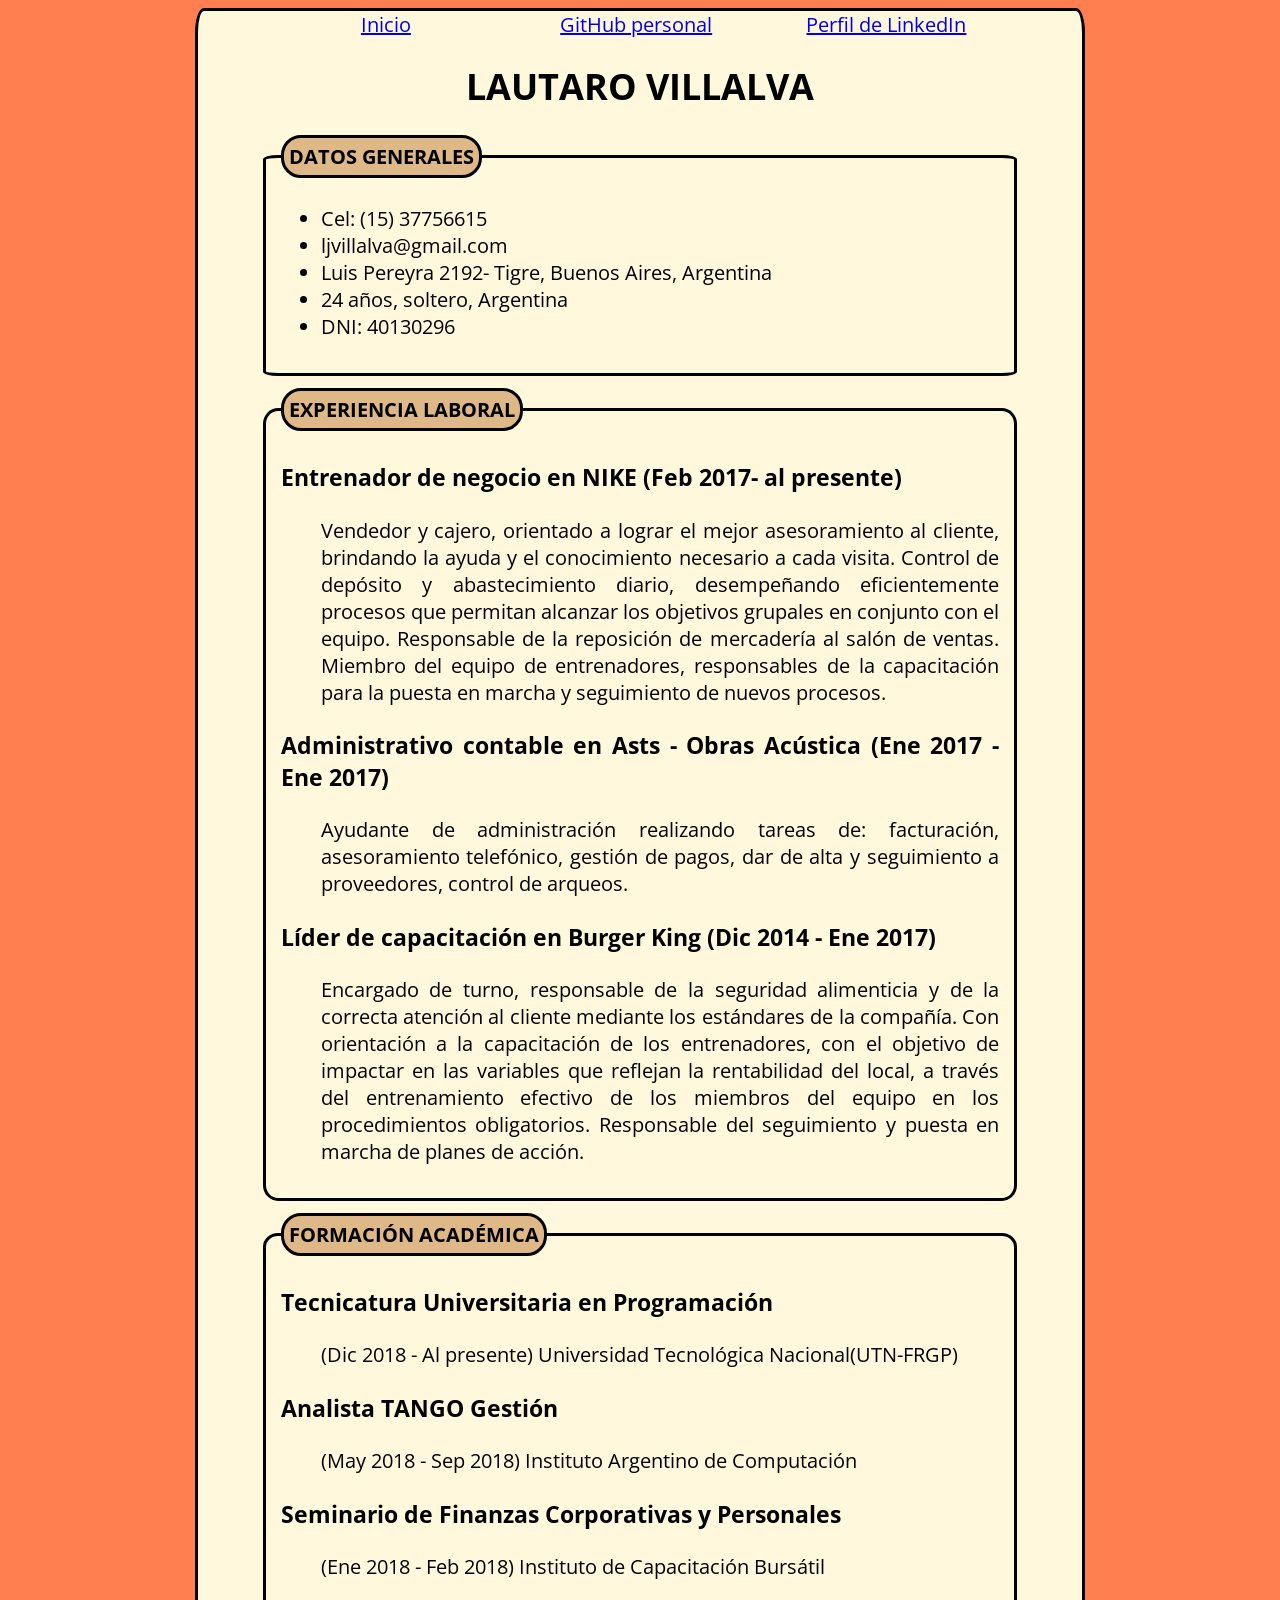
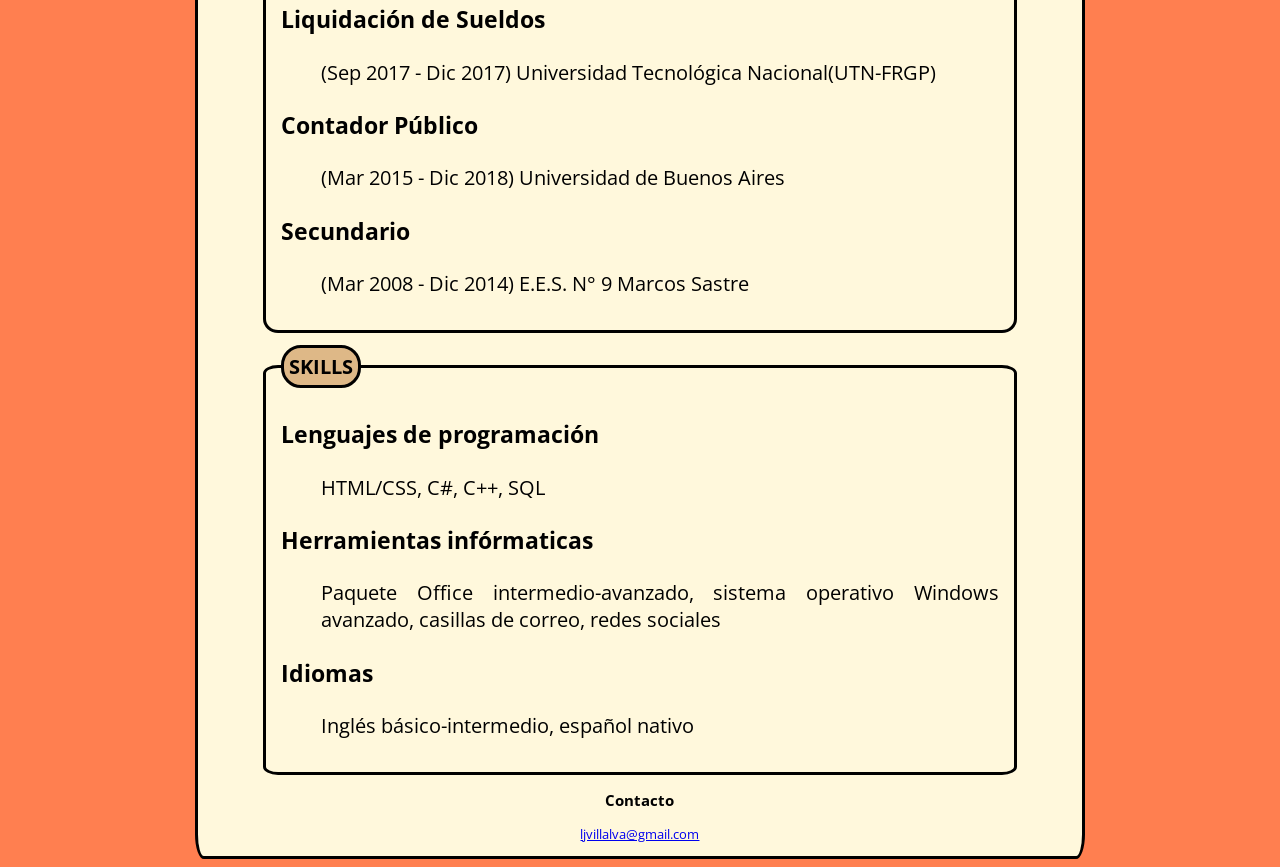
==== cv.html @ 3183fae9 "corrección en el mail y bordes" ====
<!DOCTYPE html>
<html lang="en">

<head>
  <meta charset="UTF-8">
  <meta name="author" content="Lautaro J. Villalva">
  <meta name="description" content="Portfolio de Lautaro Villalva">
  <link rel="stylesheet" href="styles/main.css" />
  <link rel="preconnect" href="https://fonts.gstatic.com">
  <link href="https://fonts.googleapis.com/css2?family=Open+Sans:wght@300&display=swap" rel="stylesheet">
  <meta http-equiv="X-UA-Compatible" content="IE=edge">
  <meta name="viewport" content="width=device-width, initial-scale=1.0">
  <title>Currículum LJV</title>
</head>

<body>
  <div id="general">
    <nav id="navegador">
      <div>
        <a href="index.html">Inicio</a>
      </div>
      <div>
        <a href="https://github.com/lautarovillalva" target="_blank">GitHub personal</a>
      </div>
      <div>
        <a href="www.linkedin.com/in/lautarovillalva" target="_blank">Perfil de LinkedIn</a>
      </div>


    </nav>
    <header id="encabezado">
      <h1>LAUTARO VILLALVA</h1>
  </header>
    <fieldset>
      <legend>DATOS GENERALES</legend>
      <ul>
        <li>Cel: (15) 37756615</li>
        <li>ljvillalva@gmail.com</li>
        <li>Luis Pereyra 2192- Tigre, Buenos Aires, Argentina</li>
        <li>24 años, soltero, Argentina</li>
        <li>DNI: 40130296</li>
      </ul>
    </fieldset>
    <fieldset>
      <legend>EXPERIENCIA LABORAL</legend>
      <dl>
        <dt>
          <h3>
            Entrenador de negocio en NIKE (Feb 2017- al presente)
          </h3>
        </dt>
        <dd>
          Vendedor y cajero, orientado a lograr el mejor asesoramiento al
          cliente, brindando la ayuda y el conocimiento necesario a cada
          visita. Control de depósito y abastecimiento diario, desempeñando
          eficientemente procesos que permitan alcanzar los objetivos grupales
          en conjunto con el equipo. Responsable de la reposición de
          mercadería al salón de ventas. Miembro del equipo de entrenadores,
          responsables de la capacitación para la puesta en marcha y
          seguimiento de nuevos procesos.
        </dd>
        <dt>
          <h3>
            Administrativo contable en Asts - Obras Acústica (Ene 2017
            - Ene 2017)
          </h3>
        </dt>
        <dd>
          Ayudante de administración realizando tareas de: facturación,
          asesoramiento telefónico, gestión de pagos, dar de alta y
          seguimiento a proveedores, control de arqueos.
        </dd>
        <dt>
          <h3>
            Líder de capacitación en Burger King (Dic 2014 - Ene 2017)
          </h3>
        </dt>
        <dd>
          Encargado de turno, responsable de la seguridad alimenticia y de la
          correcta atención al cliente mediante los estándares de la compañía.
          Con orientación a la capacitación de los entrenadores, con el
          objetivo de impactar en las variables que reflejan la rentabilidad
          del local, a través del entrenamiento efectivo de los miembros del
          equipo en los procedimientos obligatorios. Responsable del
          seguimiento y puesta en marcha de planes de acción.
        </dd>
      </dl>
    </fieldset>
    <fieldset>
      <legend>FORMACIÓN ACADÉMICA</legend>
      <dl>
        <dt>
          <h3>Tecnicatura Universitaria en Programación</h3>
        </dt>
        <dd>(Dic 2018 - Al presente) Universidad Tecnológica Nacional(UTN-FRGP)</dd>
        <dt>
          <h3>Analista TANGO Gestión</h3>
        </dt>
        <dd>(May 2018 - Sep 2018) Instituto Argentino de Computación </dd>
        <dt>
          <h3>Seminario de Finanzas Corporativas y Personales</h3>
        </dt>
        <dd>(Ene 2018 - Feb 2018) Instituto de Capacitación Bursátil</dd>
        <dt>
          <h3>Liquidación de Sueldos</h3>
        </dt>
        <dd>(Sep 2017 - Dic 2017) Universidad Tecnológica Nacional(UTN-FRGP)</dd>
        <dt>
          <h3>Contador Público</h3>
        </dt>
        <dd>(Mar 2015 - Dic 2018) Universidad de Buenos Aires</dd>
        <dt>
          <h3>Secundario</h3>
        </dt>
        <dd>(Mar 2008 - Dic 2014) E.E.S. N° 9 Marcos Sastre</dd>
      </dl>
    </fieldset>
    <fieldset>
      <legend>SKILLS</legend>
      <dl>
        <dt>
          <h3>Lenguajes de programación</h3>
        </dt>
        <dd>HTML/CSS, C#, C++, SQL</dd>
        <dt>
          <h3>Herramientas infórmaticas</h3>
        </dt>
        <dd>Paquete Office intermedio-avanzado, sistema operativo Windows avanzado, casillas de correo, redes sociales
        </dd>
        <dt>
          <h3>Idiomas</h3>
        </dt>
        <dd>Inglés básico-intermedio, español nativo</dd>
      </dl>
    </fieldset>

    <footer id="pie">
      <h3>Contacto</h3>
      <p>
        <a href="mailto:ljvillalva@gmail.com">ljvillalva@gmail.com</a>
      </p>
    </footer>
  </div>
</body>

</html>
---- styles/main.css ----
body{
    background-color: coral;
    font-family: 'Open Sans', sans-serif;
    text-align: justify;
    font-size: 20px;
}
#general{
    width: 60%;
    margin: auto;
    background-color:cornsilk;
    border-radius: 1%;
    border: solid black;
    padding-left: 5%;
    padding-right: 5%;
}
.grid{
    display: grid;
    grid-template-columns: 50% 50%;
    max-width: 100%;
}
.card{
    border-radius: 2%;
    border: solid black;
    padding: 5%;
    margin: 1%;
}
#navegador{
    display: grid;
    grid-template-columns: 33% 33% 33%;
    max-width: 100%;
    text-align: center;
}
#encabezado{
    max-width: 100%;
    text-align: center;
    font-size: large;
}
#pie{
    max-width: 100%;
    text-align: center;
    font-size: small;
}
fieldset{
    margin-bottom: 12px;
    border: solid black;
    border-radius: 2%;
}
legend{
    border: solid black;
    background-color:burlywood;
    padding: 5px;
    border-radius: 20px;
    font-weight: bold;
}
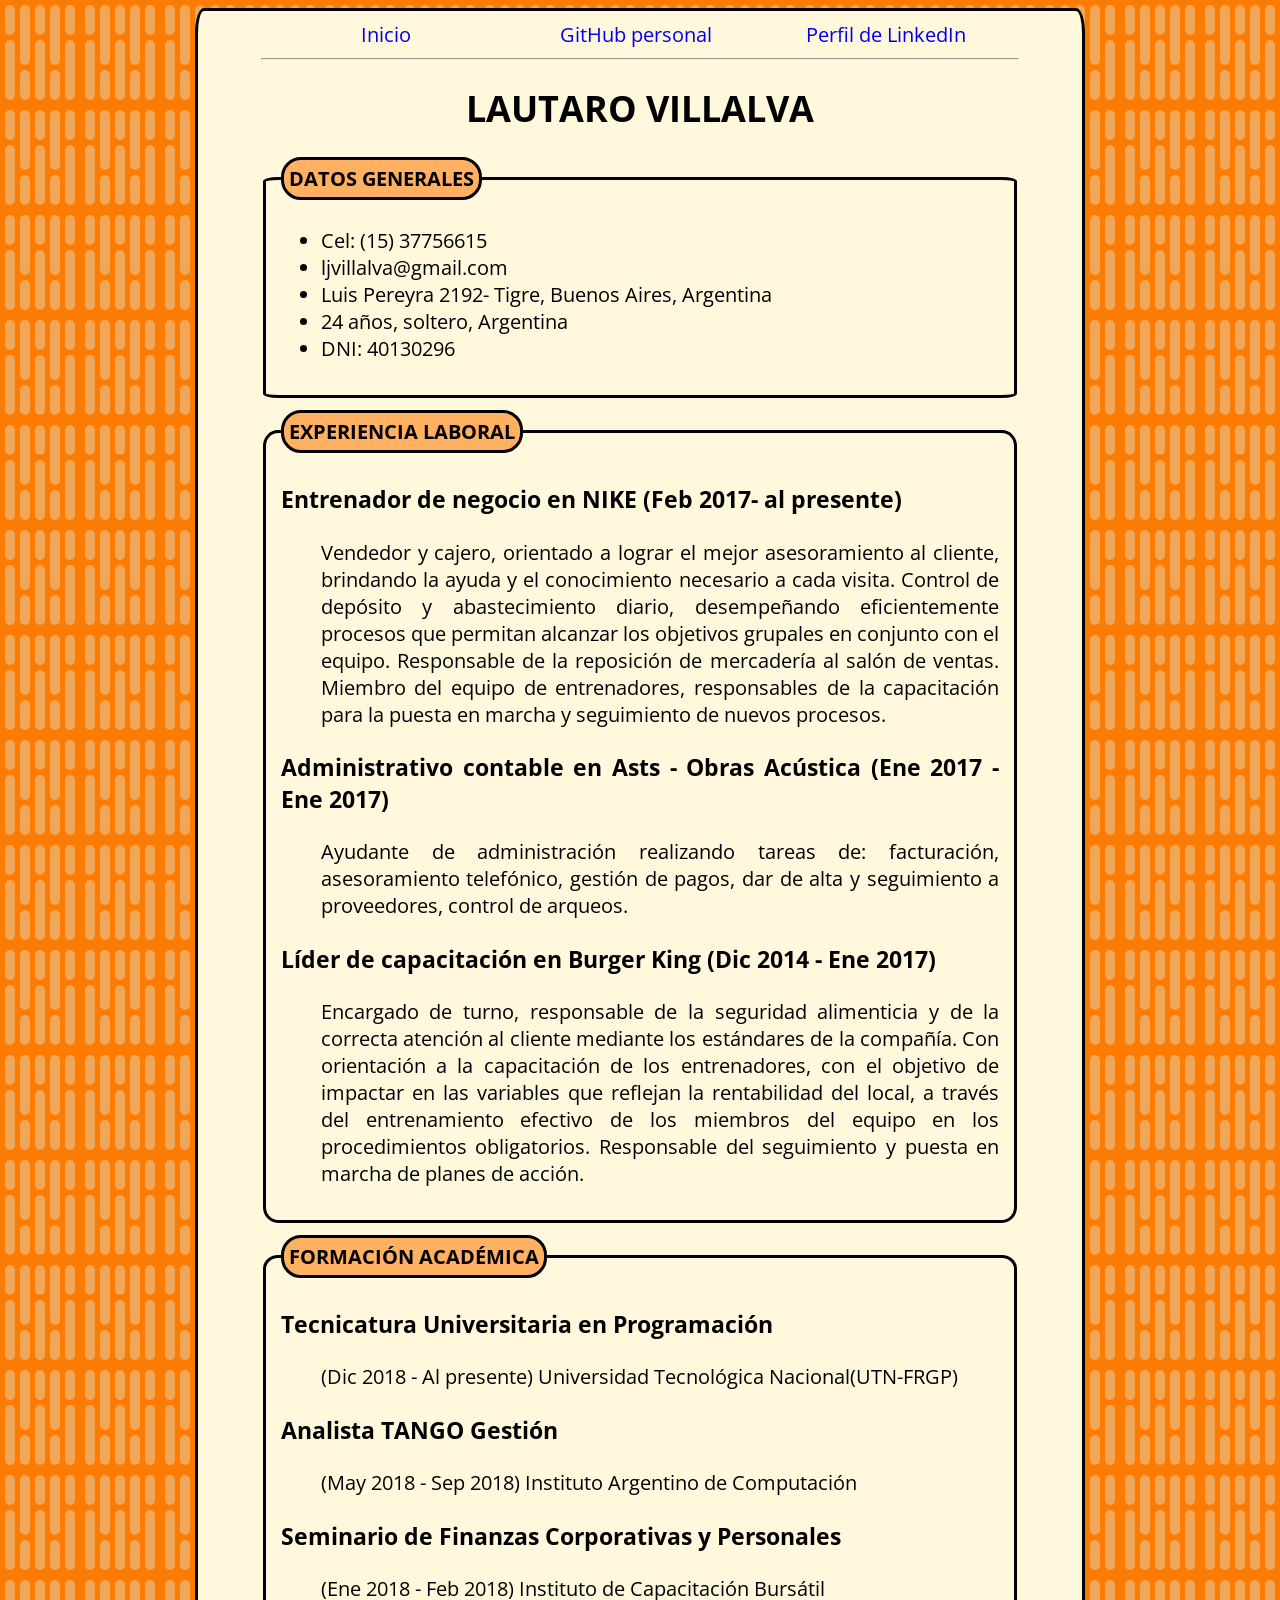
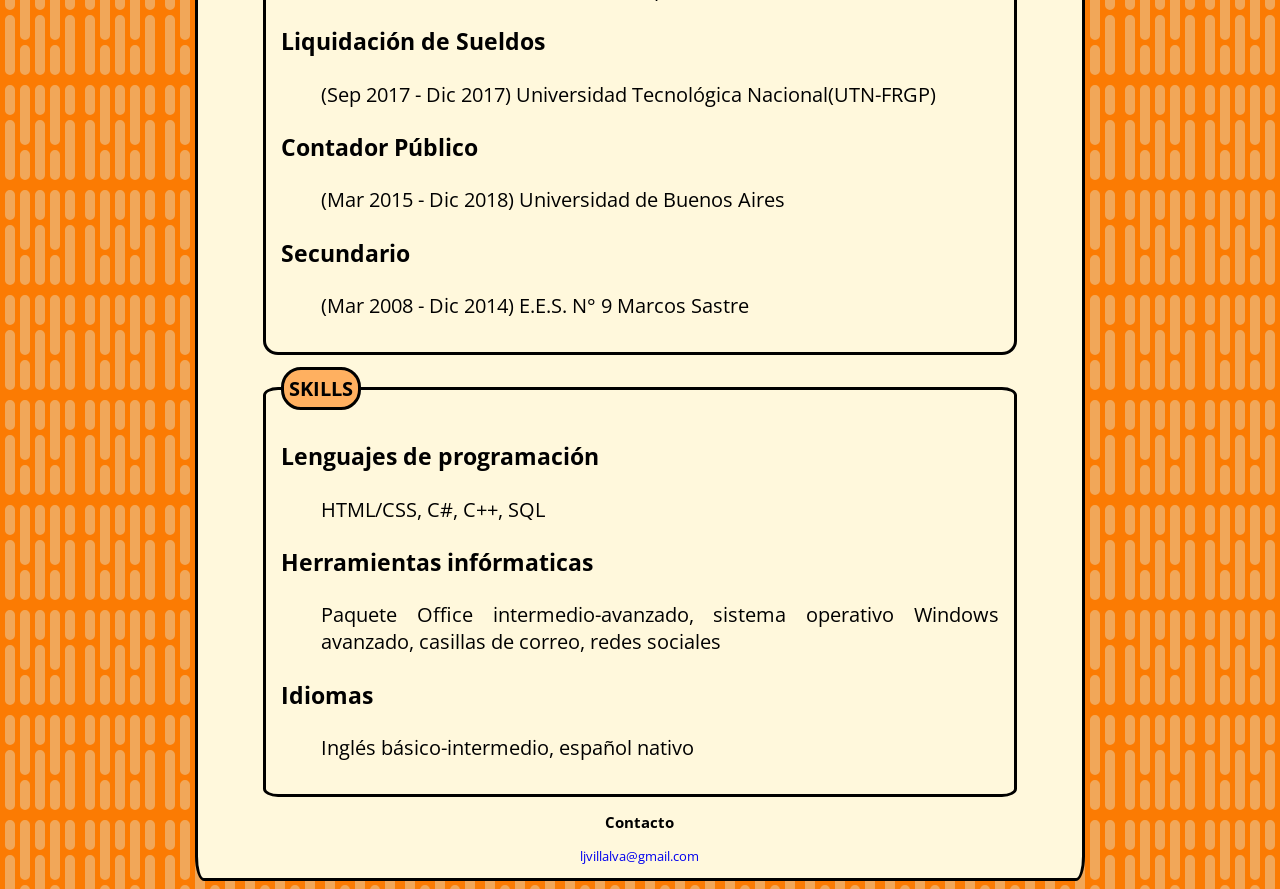
==== commit 8008c5cc: "main.css actualizado" ====
--- a/cv.html
+++ b/cv.html
@@ -14,8 +14,8 @@
 </head>
 
 <body>
-  <div id="general">
-    <nav id="navegador">
+  <div class="container">
+    <nav class="navegador">
       <div>
         <a href="index.html">Inicio</a>
       </div>
@@ -25,9 +25,8 @@
       <div>
         <a href="www.linkedin.com/in/lautarovillalva" target="_blank">Perfil de LinkedIn</a>
       </div>
-
-
     </nav>
+    <hr>
     <header id="encabezado">
       <h1>LAUTARO VILLALVA</h1>
   </header>
--- a/styles/main.css
+++ b/styles/main.css
@@ -1,10 +1,17 @@
 body{
-    background-color: coral;
+    background-color: #fb7b03;
+background-image: url("data:image/svg+xml,%3Csvg xmlns='http://www.w3.org/2000/svg' width='80' height='105' viewBox='0 0 80 105'%3E%3Cg fill-rule='evenodd'%3E%3Cg id='death-star' fill='%23eeb26f' fill-opacity='0.79'%3E%3Cpath d='M20 10a5 5 0 0 1 10 0v50a5 5 0 0 1-10 0V10zm15 35a5 5 0 0 1 10 0v50a5 5 0 0 1-10 0V45zM20 75a5 5 0 0 1 10 0v20a5 5 0 0 1-10 0V75zm30-65a5 5 0 0 1 10 0v50a5 5 0 0 1-10 0V10zm0 65a5 5 0 0 1 10 0v20a5 5 0 0 1-10 0V75zM35 10a5 5 0 0 1 10 0v20a5 5 0 0 1-10 0V10zM5 45a5 5 0 0 1 10 0v50a5 5 0 0 1-10 0V45zm0-35a5 5 0 0 1 10 0v20a5 5 0 0 1-10 0V10zm60 35a5 5 0 0 1 10 0v50a5 5 0 0 1-10 0V45zm0-35a5 5 0 0 1 10 0v20a5 5 0 0 1-10 0V10z' /%3E%3C/g%3E%3C/g%3E%3C/svg%3E");
     font-family: 'Open Sans', sans-serif;
     text-align: justify;
     font-size: 20px;
 }
-#general{
+#fotoperfil{
+    display:block;
+    margin:auto;
+    width: 150px;
+    align-items: center;
+}
+.container{
     width: 60%;
     margin: auto;
     background-color:cornsilk;
@@ -17,18 +24,29 @@
     display: grid;
     grid-template-columns: 50% 50%;
     max-width: 100%;
+    gap: 1%;
 }
 .card{
-    border-radius: 2%;
-    border: solid black;
+    border-radius: 5px;
+    box-shadow: 3px  4px 8px 3px rgba(0,0,0,0.2);
+    transition: 0.3s;
     padding: 5%;
-    margin: 1%;
 }
-#navegador{
+.card:hover {
+    box-shadow: 6px 8px 16px 6px rgba(0,0,0,0.2);
+  }
+.navegador{
     display: grid;
     grid-template-columns: 33% 33% 33%;
     max-width: 100%;
     text-align: center;
+    padding-top: 10px;
+}
+a{
+    text-decoration: none;
+}
+a:hover{
+ border-bottom:solid;
 }
 #encabezado{
     max-width: 100%;
@@ -47,7 +65,7 @@
 }
 legend{
     border: solid black;
-    background-color:burlywood;
+    background-color:rgb(255, 176, 96);
     padding: 5px;
     border-radius: 20px;
     font-weight: bold;
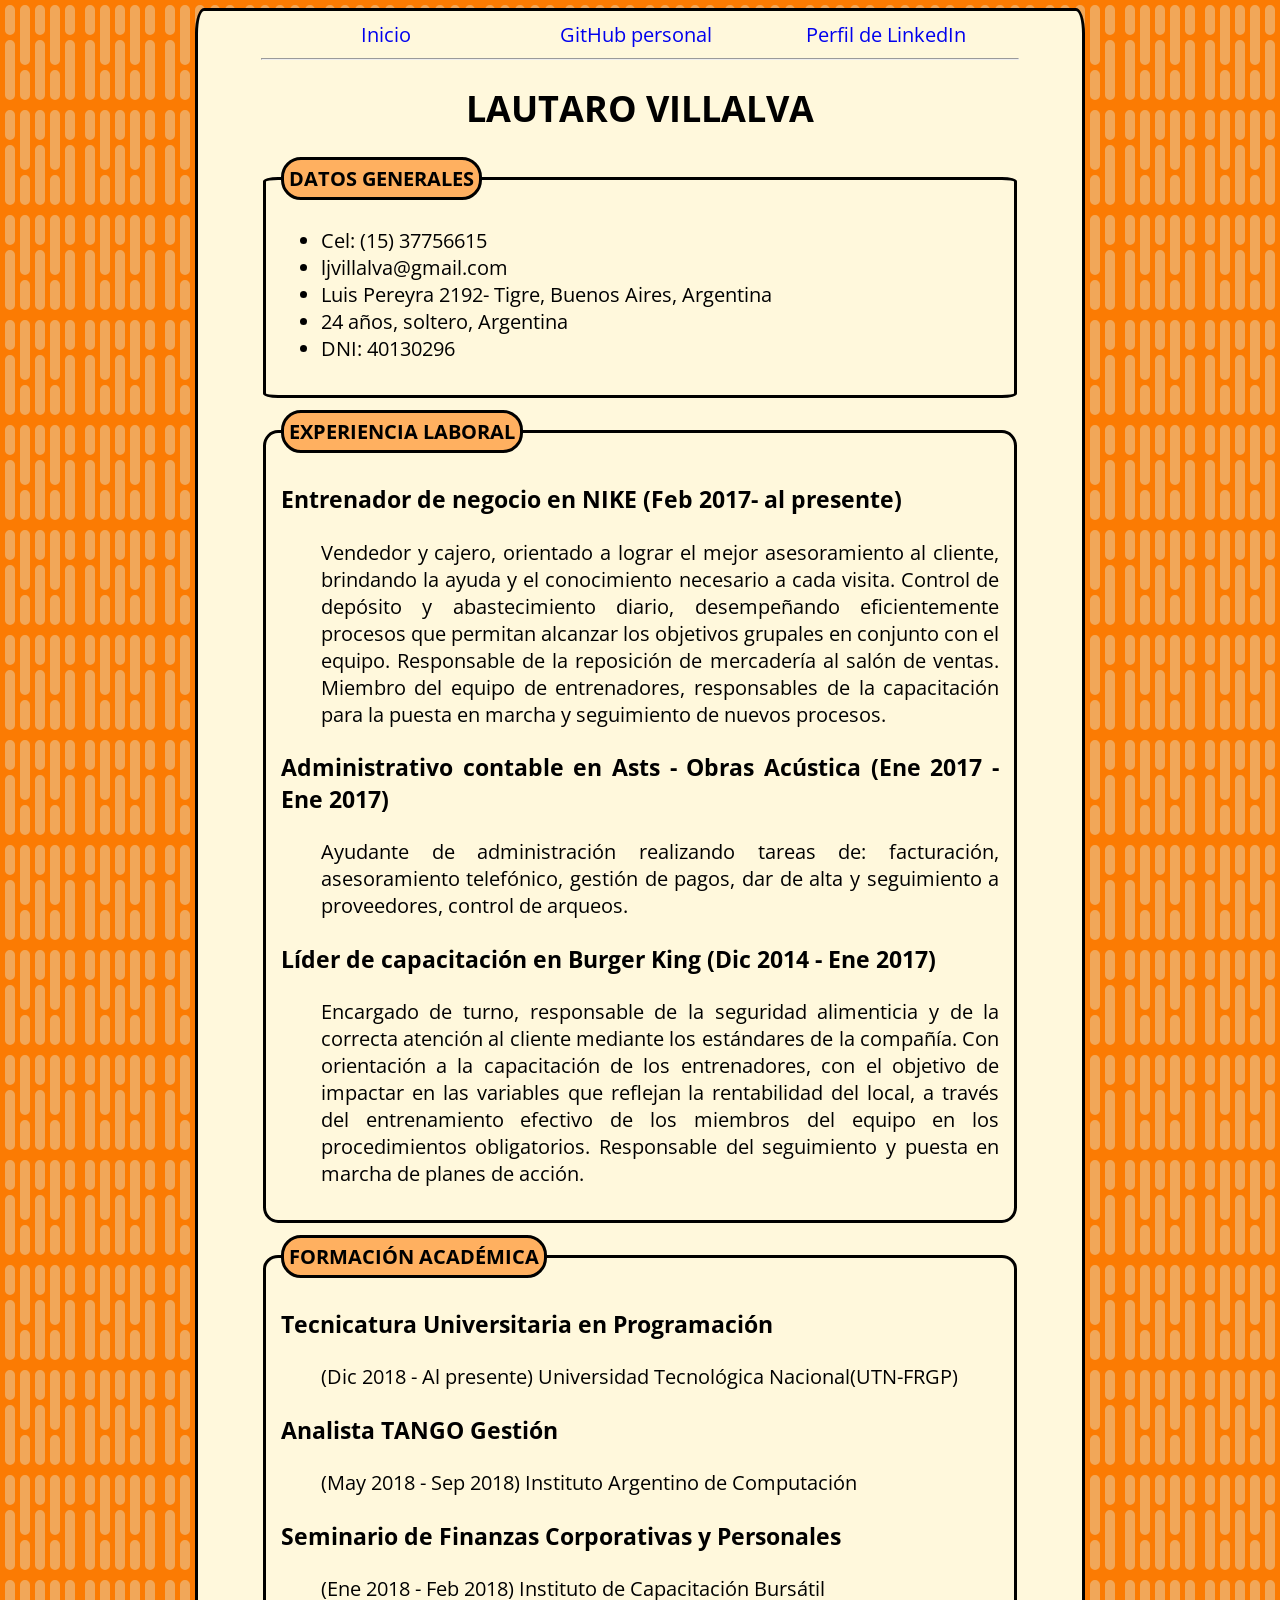
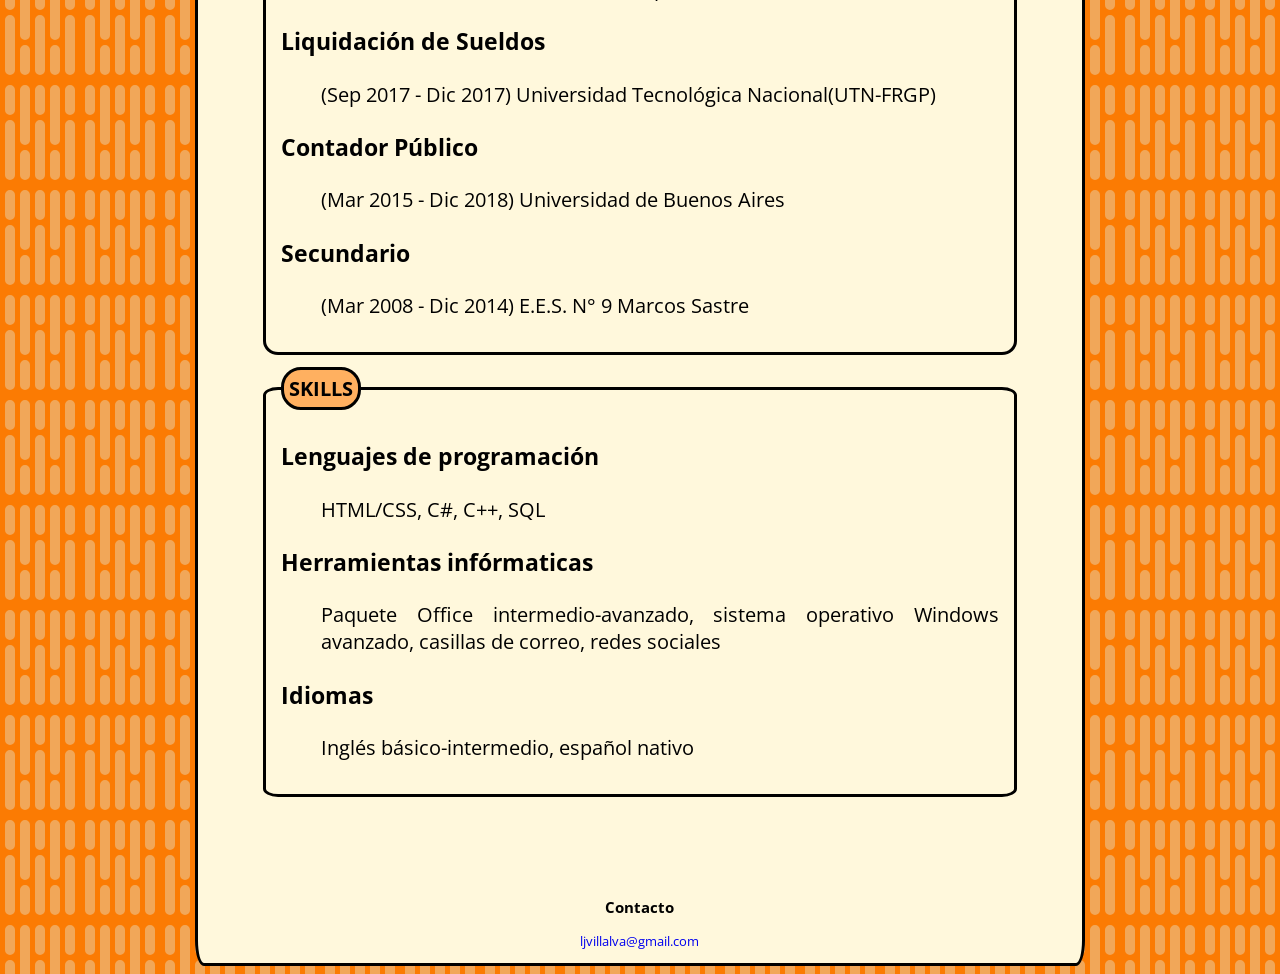
==== commit 23acc190: "favicon agregado" ====
--- a/cv.html
+++ b/cv.html
@@ -7,6 +7,7 @@
   <meta name="description" content="Portfolio de Lautaro Villalva">
   <link rel="stylesheet" href="styles/main.css" />
   <link rel="preconnect" href="https://fonts.gstatic.com">
+  <link rel="icon" href="images/faviconportfolio.png">
   <link href="https://fonts.googleapis.com/css2?family=Open+Sans:wght@300&display=swap" rel="stylesheet">
   <meta http-equiv="X-UA-Compatible" content="IE=edge">
   <meta name="viewport" content="width=device-width, initial-scale=1.0">
--- a/styles/main.css
+++ b/styles/main.css
@@ -22,9 +22,9 @@
 }
 .grid{
     display: grid;
-    grid-template-columns: 50% 50%;
+    grid-template-columns: 1fr 1fr;
     max-width: 100%;
-    gap: 1%;
+    gap: 5%;
 }
 .card{
     border-radius: 5px;
@@ -54,6 +54,7 @@
     font-size: large;
 }
 #pie{
+    margin-top: 100px;
     max-width: 100%;
     text-align: center;
     font-size: small;
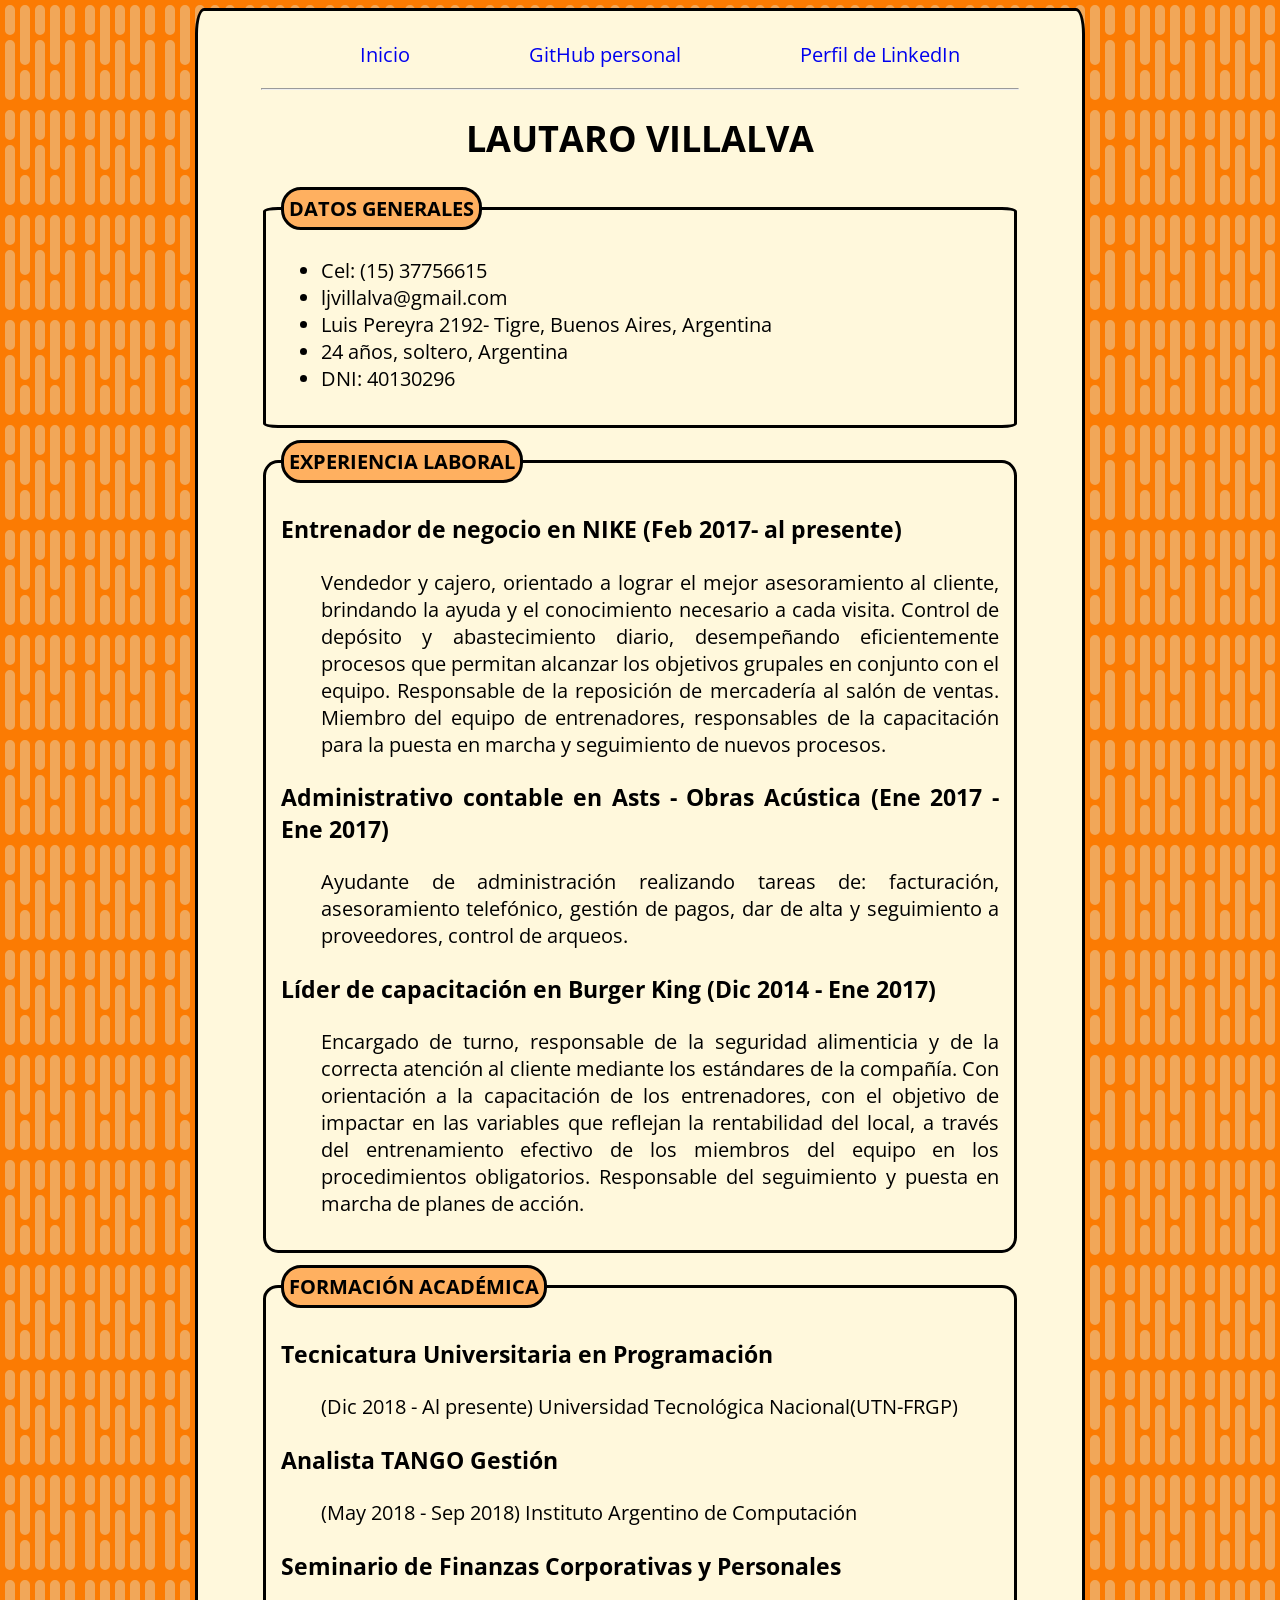
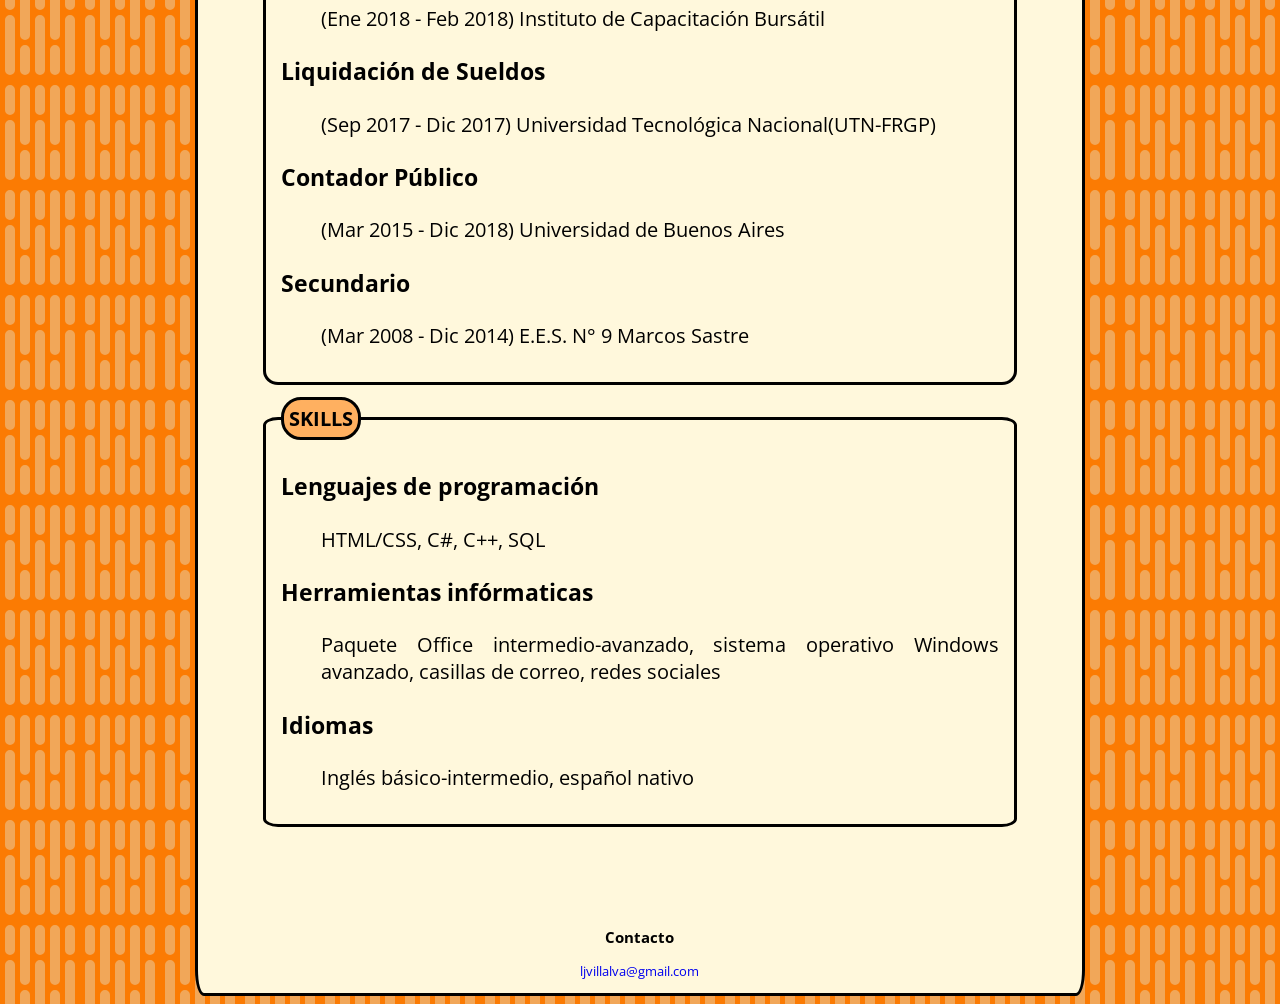
==== commit b03f782b: "navegador con lista" ====
--- a/cv.html
+++ b/cv.html
@@ -16,21 +16,23 @@
 
 <body>
   <div class="container">
-    <nav class="navegador">
-      <div>
-        <a href="index.html">Inicio</a>
-      </div>
-      <div>
-        <a href="https://github.com/lautarovillalva" target="_blank">GitHub personal</a>
-      </div>
-      <div>
-        <a href="www.linkedin.com/in/lautarovillalva" target="_blank">Perfil de LinkedIn</a>
-      </div>
+    <nav>
+      <ul class="navegador">
+        <li>
+          <a href="index.html">Inicio</a>
+        </li>
+        <li>
+          <a href="https://github.com/lautarovillalva" target="_blank">GitHub personal</a>
+        </li>
+        <li>
+          <a href="https://www.linkedin.com/in/lautarovillalva/" target="_blank">Perfil de LinkedIn</a>
+        </li>
+      </ul>
     </nav>
     <hr>
     <header id="encabezado">
       <h1>LAUTARO VILLALVA</h1>
-  </header>
+    </header>
     <fieldset>
       <legend>DATOS GENERALES</legend>
       <ul>
--- a/styles/main.css
+++ b/styles/main.css
@@ -8,8 +8,10 @@
 #fotoperfil{
     display:block;
     margin:auto;
-    width: 150px;
+    width: 300px;
     align-items: center;
+    border-radius: 50%;
+    box-shadow: 6px 8px 16px 6px rgba(0,0,0,0.2);
 }
 .container{
     width: 60%;
@@ -23,6 +25,7 @@
 .grid{
     display: grid;
     grid-template-columns: 1fr 1fr;
+
     max-width: 100%;
     gap: 5%;
 }
@@ -31,17 +34,21 @@
     box-shadow: 3px  4px 8px 3px rgba(0,0,0,0.2);
     transition: 0.3s;
     padding: 5%;
+    background-color:ghostwhite;
 }
 .card:hover {
     box-shadow: 6px 8px 16px 6px rgba(0,0,0,0.2);
   }
 .navegador{
-    display: grid;
-    grid-template-columns: 33% 33% 33%;
+    display: flex;
     max-width: 100%;
     text-align: center;
     padding-top: 10px;
+    flex-direction:row;
+    justify-content: space-around;
+    list-style: none;
 }
+
 a{
     text-decoration: none;
 }
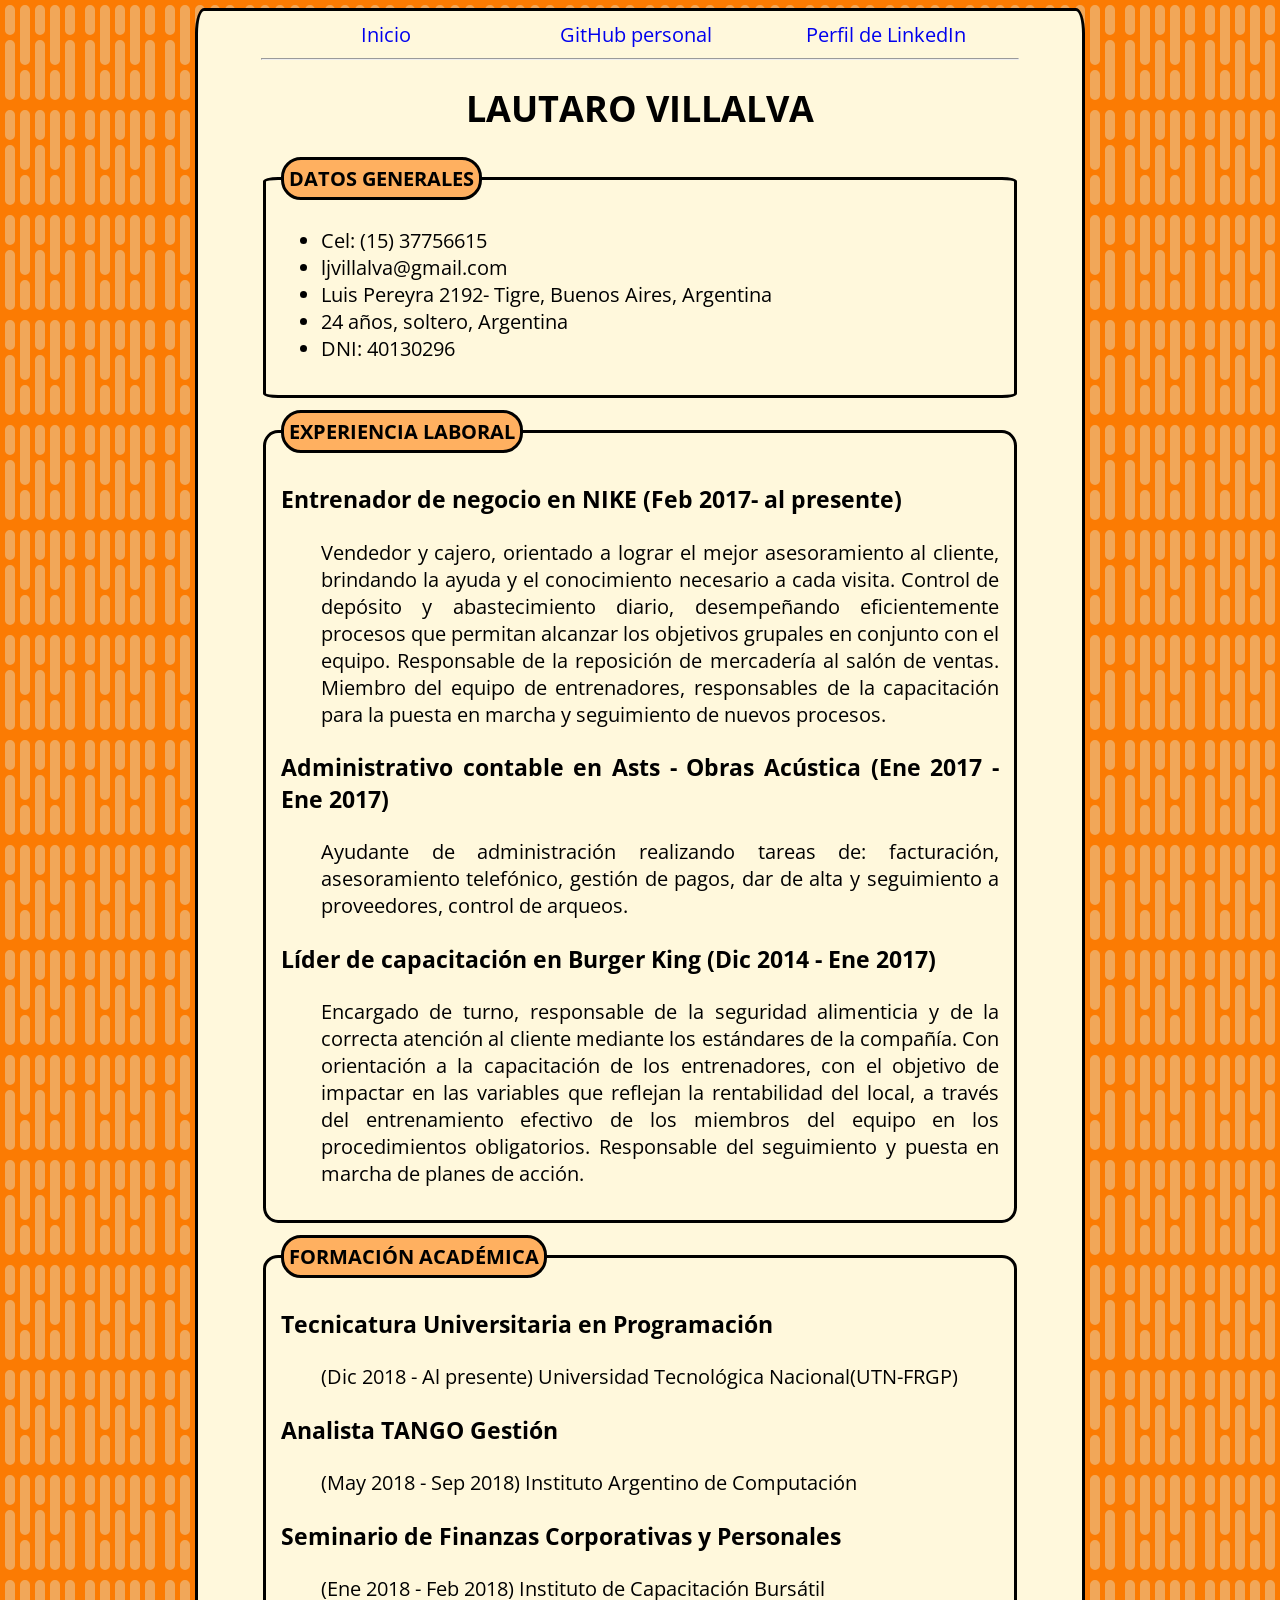
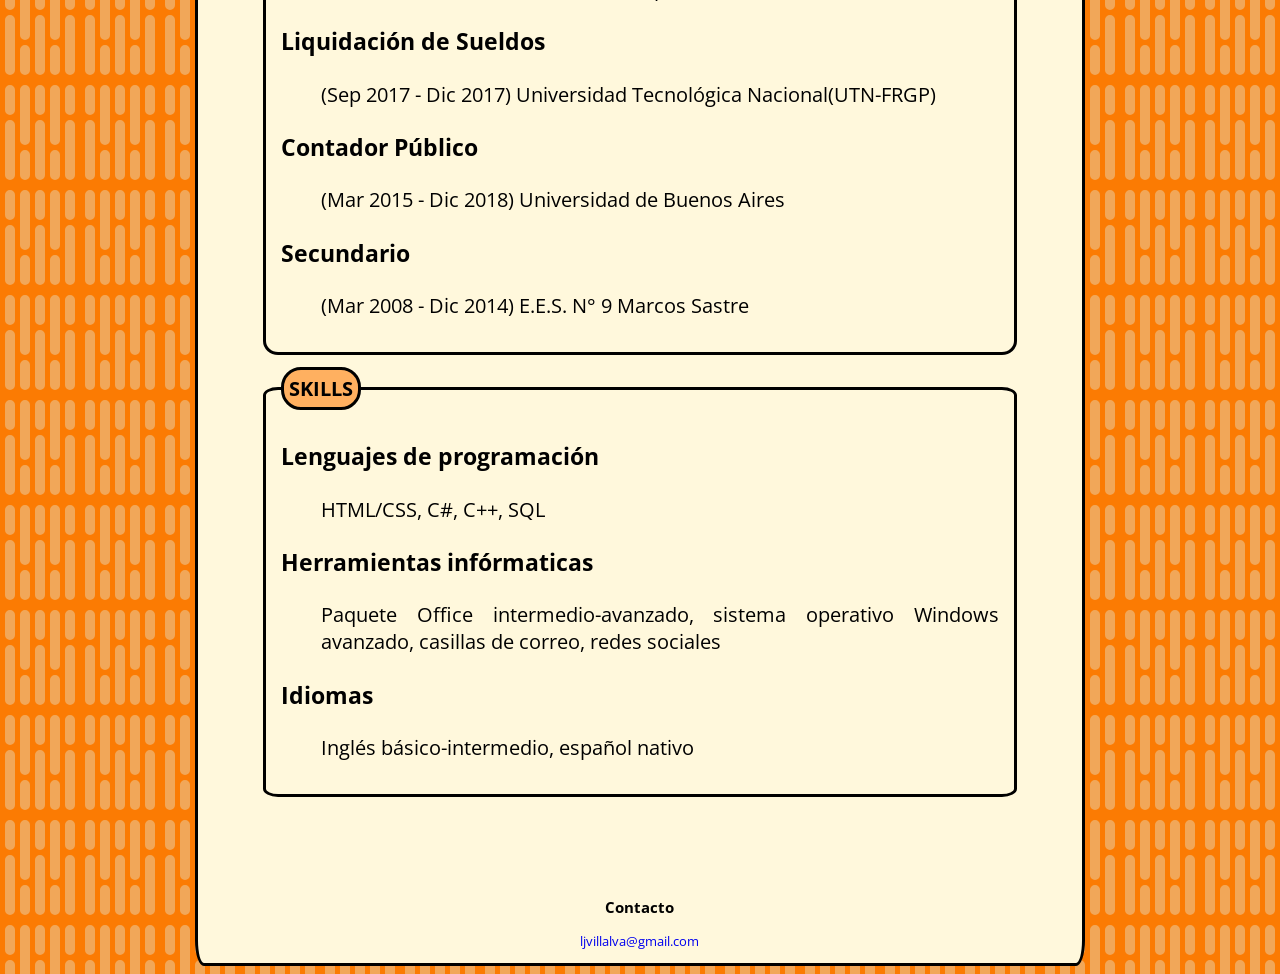
==== commit 1b182b01: "navegador con div" ====
--- a/cv.html
+++ b/cv.html
@@ -16,23 +16,21 @@
 
 <body>
   <div class="container">
-    <nav>
-      <ul class="navegador">
-        <li>
-          <a href="index.html">Inicio</a>
-        </li>
-        <li>
-          <a href="https://github.com/lautarovillalva" target="_blank">GitHub personal</a>
-        </li>
-        <li>
-          <a href="https://www.linkedin.com/in/lautarovillalva/" target="_blank">Perfil de LinkedIn</a>
-        </li>
-      </ul>
+    <nav class="navegador">
+      <div>
+        <a href="index.html">Inicio</a>
+      </div>
+      <div>
+        <a href="https://github.com/lautarovillalva" target="_blank">GitHub personal</a>
+      </div>
+      <div>
+        <a href="https://www.linkedin.com/in/lautarovillalva/" target="_blank">Perfil de LinkedIn</a>
+      </div>
     </nav>
     <hr>
     <header id="encabezado">
       <h1>LAUTARO VILLALVA</h1>
-    </header>
+  </header>
     <fieldset>
       <legend>DATOS GENERALES</legend>
       <ul>
@@ -145,4 +143,4 @@
   </div>
 </body>
 
-</html>+</html>
--- a/styles/main.css
+++ b/styles/main.css
@@ -40,15 +40,12 @@
     box-shadow: 6px 8px 16px 6px rgba(0,0,0,0.2);
   }
 .navegador{
-    display: flex;
+    display: grid;
+    grid-template-columns: 33% 33% 33%;
     max-width: 100%;
     text-align: center;
     padding-top: 10px;
-    flex-direction:row;
-    justify-content: space-around;
-    list-style: none;
 }
-
 a{
     text-decoration: none;
 }
